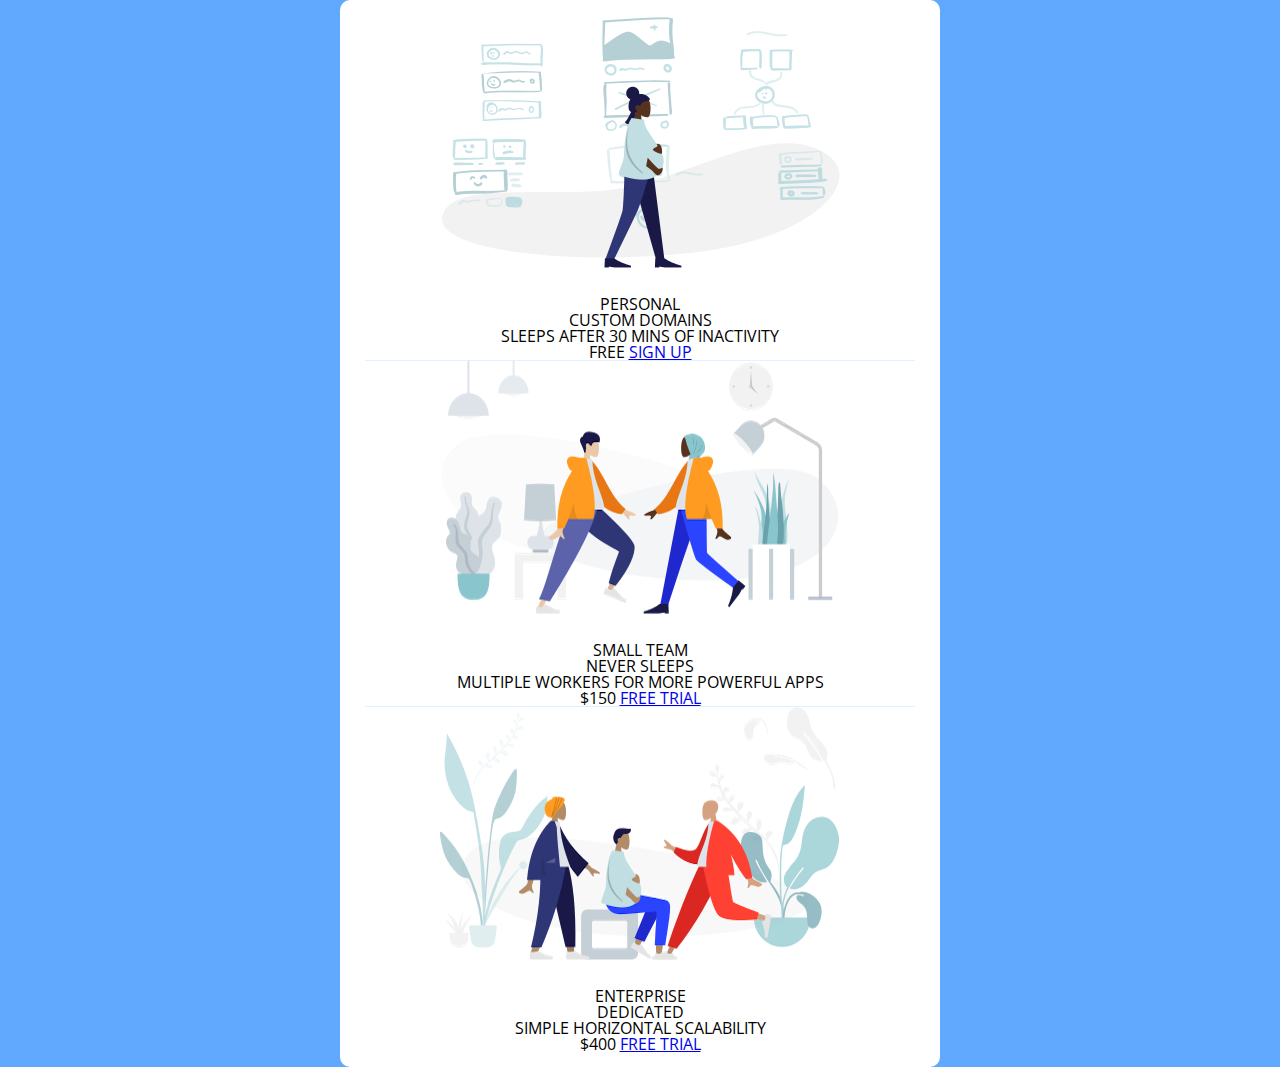
==== section11_Pricing_Panel_Project/PricingPanel_CODE/PricingPanel/PriceTableStarter/index.html @ a11bda7b "eight commit" ====
<!DOCTYPE html>
<html lang="en">

<head>
    <meta charset="UTF-8">
    <meta name="viewport" content="width=device-width, initial-scale=1.0">
    <title>Price Tiers</title>
    <link rel="stylesheet" href="https://fonts.googleapis.com/css?family=Open+Sans:400,600,700">
    <link rel="stylesheet" href="app.css">
</head>

<body>
    <div class="panel">
    <!-- <div class="panel pricing-table"> -->

        <div class="pricing-plan">
            <img src="icons/icon1.png" alt="" class="pricing-img">
            <h2 class="pricing-header">Personal</h2>
            <ul class="pricing-features">
                <li class="pricing-features-item">Custom domains</li>
                <li class="pricing-features-item">Sleeps after 30 mins of inactivity</li>
            </ul>
            <span class="pricing-price">Free</span>
            <a href="#/" class="pricing-button">Sign up</a>
        </div>

        <div class="pricing-plan">
            <img src="icons/icon2.png" alt="" class="pricing-img">
            <h2 class="pricing-header">Small team</h2>
            <ul class="pricing-features">
                <li class="pricing-features-item">Never sleeps</li>
                <li class="pricing-features-item">Multiple workers for more powerful apps</li>
            </ul>
            <span class="pricing-price">$150</span>
            <a href="#/" class="pricing-button is-featured">Free trial</a>
        </div>

        <div class="pricing-plan">
            <img src="icons/icon3.png" alt="" class="pricing-img">
            <h2 class="pricing-header">Enterprise</h2>
            <ul class="pricing-features">
                <li class="pricing-features-item">Dedicated</li>
                <li class="pricing-features-item">Simple horizontal scalability</li>
            </ul>
            <span class="pricing-price">$400</span>
            <a href="#/" class="pricing-button">Free trial</a>
        </div>

    </div>

</body>

</html>
---- section11_Pricing_Panel_Project/PricingPanel_CODE/PricingPanel/PriceTableStarter/app.css ----
/* http://meyerweb.com/eric/tools/css/reset/ 
   v2.0 | 20110126
   License: none (public domain)
*/

html, body, div, span, applet, object, iframe,
h1, h2, h3, h4, h5, h6, p, blockquote, pre,
a, abbr, acronym, address, big, cite, code,
del, dfn, em, img, ins, kbd, q, s, samp,
small, strike, strong, sub, sup, tt, var,
b, u, i, center,
dl, dt, dd, ol, ul, li,
fieldset, form, label, legend,
table, caption, tbody, tfoot, thead, tr, th, td,
article, aside, canvas, details, embed, 
figure, figcaption, footer, header, hgroup, 
menu, nav, output, ruby, section, summary,
time, mark, audio, video {
	margin: 0;
	padding: 0;
	border: 0;
	font-size: 100%;
	font: inherit;
	vertical-align: baseline;
}
/* HTML5 display-role reset for older browsers */
article, aside, details, figcaption, figure, 
footer, header, hgroup, menu, nav, section {
	display: block;
}
body {
	line-height: 1;
}
ol, ul {
	list-style: none;
}
blockquote, q {
	quotes: none;
}
blockquote:before, blockquote:after,
q:before, q:after {
	content: '';
	content: none;
}
table {
	border-collapse: collapse;
	border-spacing: 0;
}

html {
    font-family: 'Open Sans', sans-serif;
    box-sizing: border-box;
}

body {
    background-color: #60a9ff;
    display: flex;
    justify-content: center;
    align-items: center;
    min-height: 100vh;
}

.panel {
    background-color: #fff;
    width: 100%;
    max-width: 550px;
    height: 80%;
    border-radius: 10px;
    padding: 15px 25px;
    display: flex;
    flex-direction: column;
    justify-content: center;
    text-align: center;
    text-transform: uppercase;
}

.pricing-plan {
    border-bottom: 1px solid #e1f1ff;
}

.pricing-plan:last-child {
    border-bottom: none;
}


.pricing-img {
    margin-bottom: 25px;
    max-width: 100%;
}
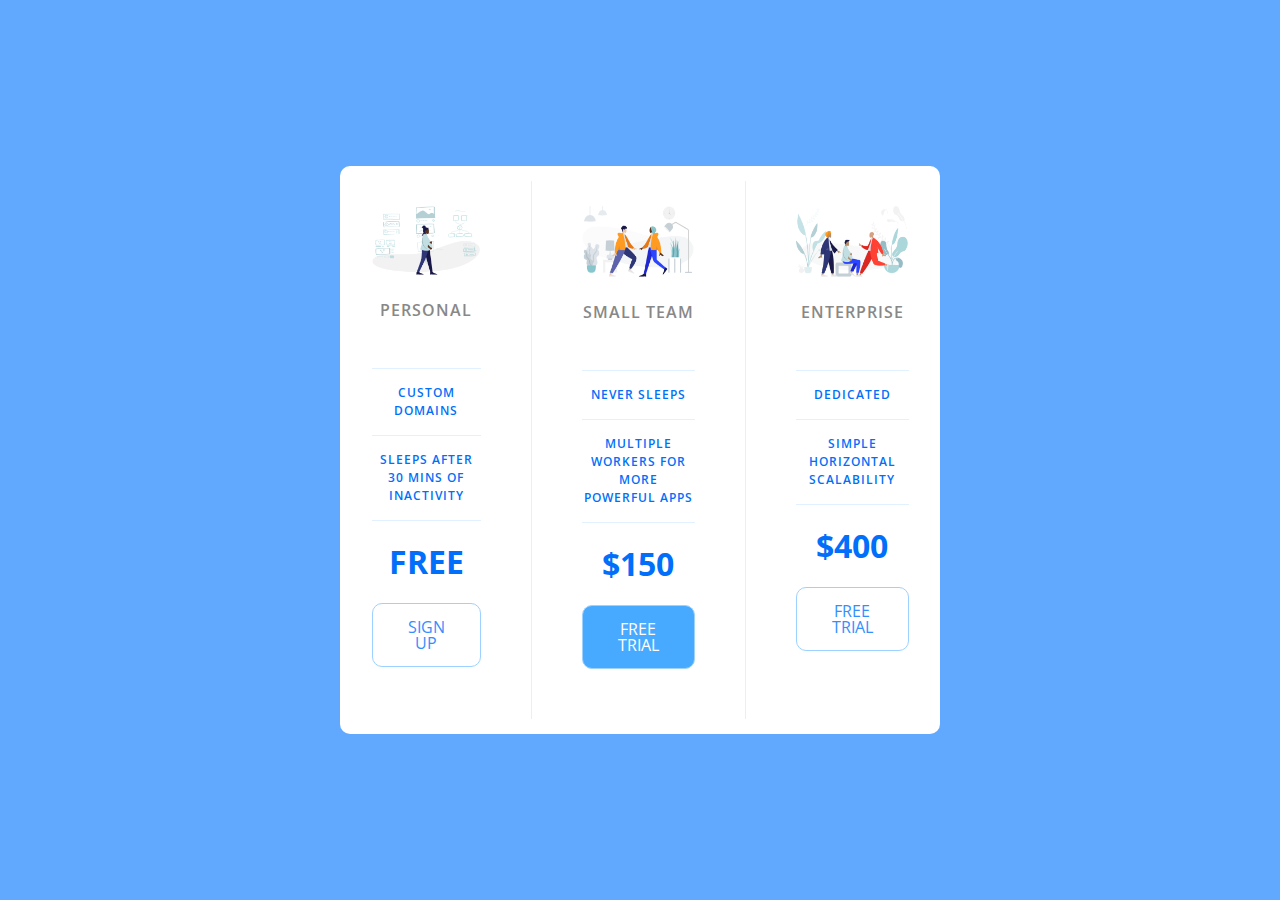
==== commit dbcbfeee: "tenth commit" ====
--- a/section11_Pricing_Panel_Project/PricingPanel_CODE/PricingPanel/PriceTableStarter/index.html
+++ b/section11_Pricing_Panel_Project/PricingPanel_CODE/PricingPanel/PriceTableStarter/index.html
@@ -11,7 +11,6 @@
 
 <body>
     <div class="panel">
-    <!-- <div class="panel pricing-table"> -->
 
         <div class="pricing-plan">
             <img src="icons/icon1.png" alt="" class="pricing-img">
--- a/section11_Pricing_Panel_Project/PricingPanel_CODE/PricingPanel/PriceTableStarter/app.css
+++ b/section11_Pricing_Panel_Project/PricingPanel_CODE/PricingPanel/PriceTableStarter/app.css
@@ -47,6 +47,11 @@
 	border-spacing: 0;
 }
 
+
+
+
+
+
 html {
     font-family: 'Open Sans', sans-serif;
     box-sizing: border-box;
@@ -60,19 +65,19 @@
     min-height: 100vh;
 }
 
+
 .panel {
     background-color: #fff;
     width: 100%;
     max-width: 550px;
-    height: 80%;
     border-radius: 10px;
     padding: 15px 25px;
     display: flex;
     flex-direction: column;
     justify-content: center;
     text-align: center;
-    text-transform: uppercase;
-}
+    text-transform: uppercase; 
+} 
 
 .pricing-plan {
     border-bottom: 1px solid #e1f1ff;
@@ -82,9 +87,79 @@
     border-bottom: none;
 }
 
-
 .pricing-img {
     margin-bottom: 25px;
     max-width: 100%;
 }
 
+.pricing-header {
+    color: #888;
+    font-weight: 600;
+    letter-spacing: 1px;
+}
+
+.pricing-features {
+    margin: 50px 0 25px;
+    color: #016ff9;
+}
+
+.pricing-features-item {
+    font-weight: 600;
+    letter-spacing: 1px;
+    font-size: 12px;
+    line-height: 1.5;
+    padding: 15px 0;
+    border-top: 1px solid #e1f1ff;
+}
+
+.pricing-features-item:last-child {
+    border-bottom: 1px solid #e1f1ff;
+}
+
+.pricing-price {
+    color: #016ff9;
+    display: block;
+    font-size: 32px;
+    font-weight: 700;
+}
+
+.pricing-button {
+    border: 1px solid #9dd1ff;
+    border-radius: 10px;
+    color: #348efe;
+    display: inline-block;
+    padding: 15px 35px;
+    text-decoration: none;
+    margin: 25px 0;
+    transition: background-color 200ms ease-in-out;
+}
+
+.pricing-button:hover, .pricing-button:focus {
+    background-color: #e1f1ff;
+}
+
+
+.pricing-button.is-featured {
+    background-color: #48aaff;
+    color: white;
+}
+
+.pricing-button.is-featured:hover, .pricing-button.is-featured:focus {
+    background-color: #269aff;
+    color: white;
+}
+
+
+@media (min-width: 900px) {
+    .panel {
+        flex-direction: row;
+    }
+    .pricing-plan {
+        border-bottom: none;
+        border-right: 1px solid #e1f1ff;
+        padding: 25px 50px;
+    }
+    .pricing-plan:last-child {
+        border-right: none;
+    }
+}